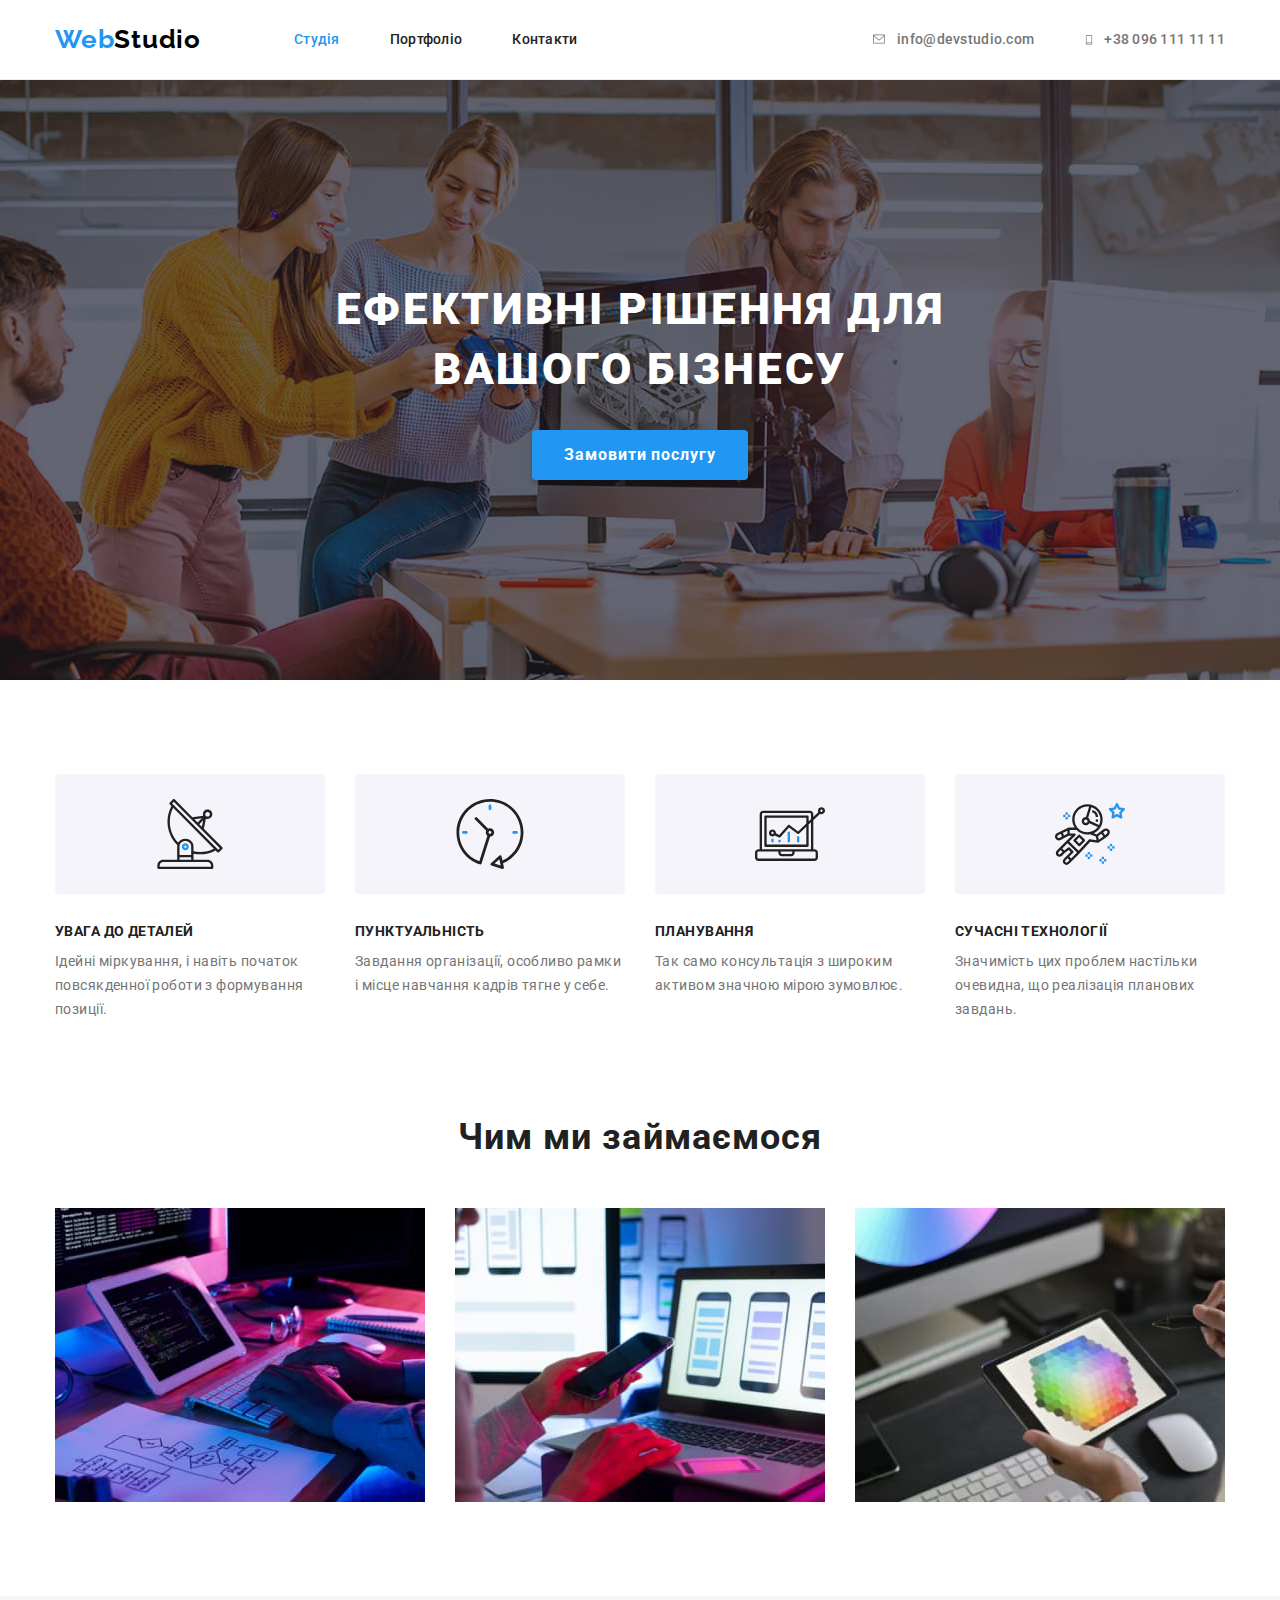
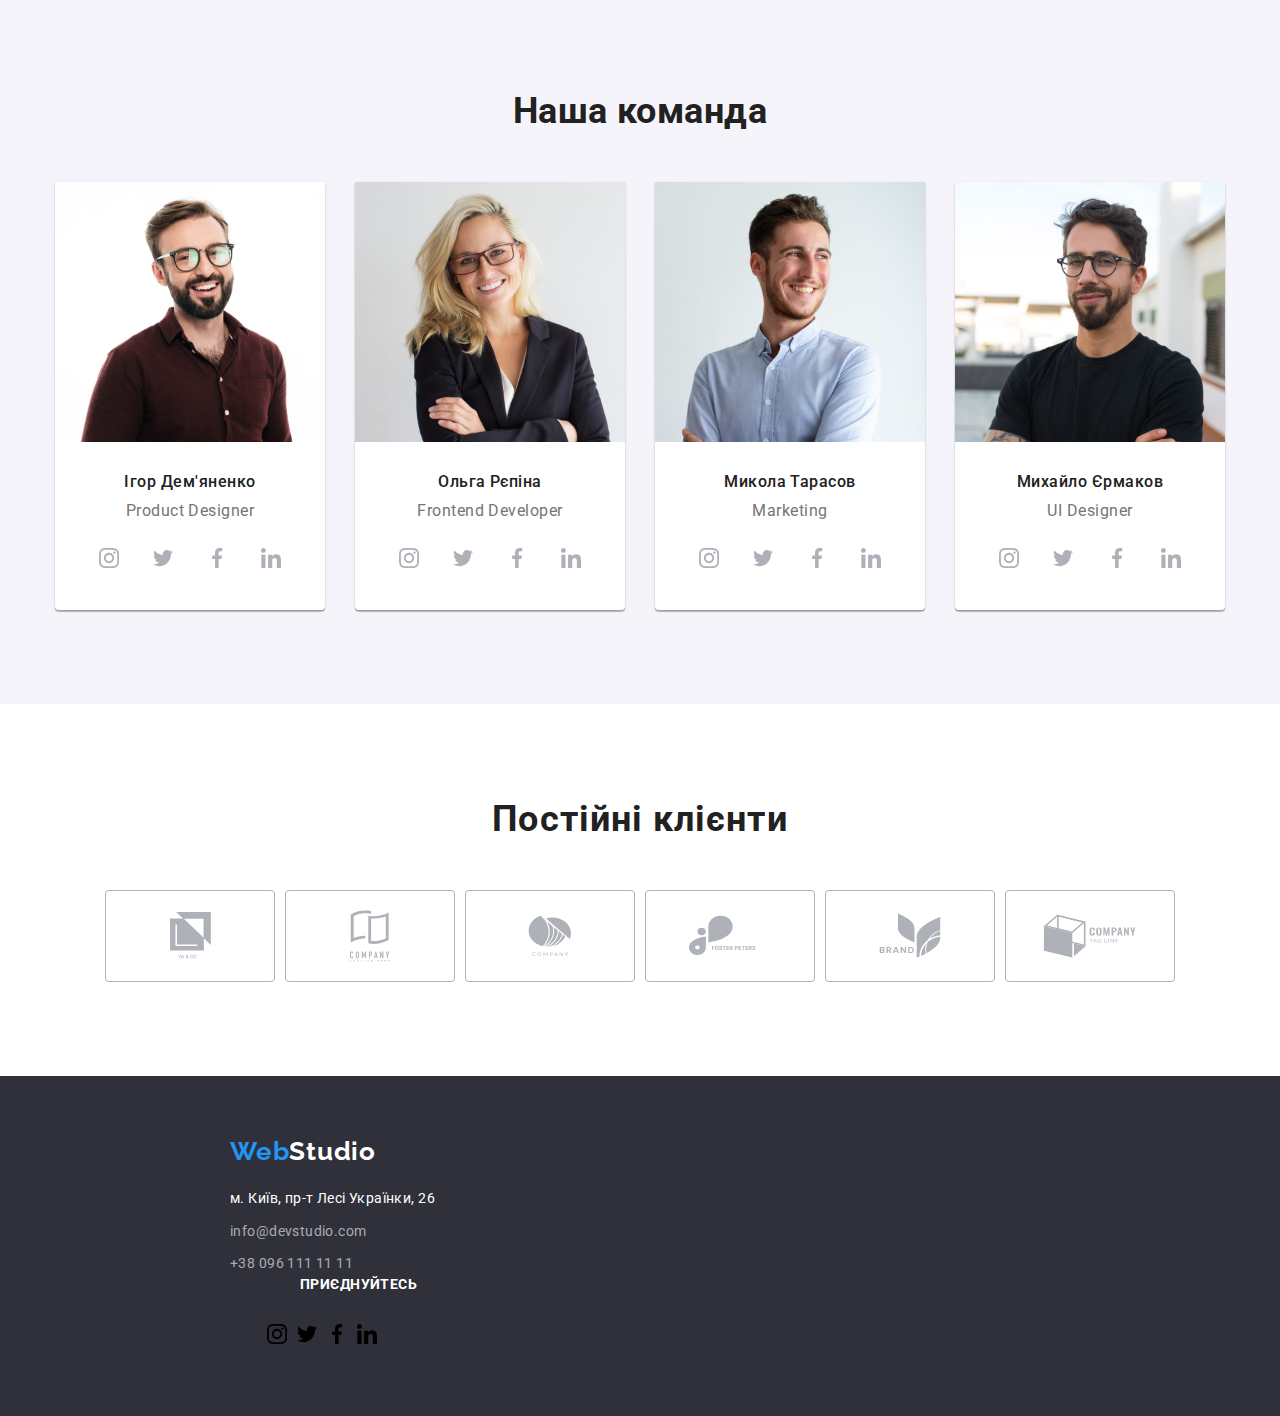
==== index.html @ 55ed0ce5 "07.09.2022" ====
<!DOCTYPE html>
<html lang="uk">

    <head>
        <meta charset="UTF-8">
        <meta http-equiv="X-UA-Compatible" content="IE=edge">
        <meta name="viewport" content="width=device-width, initial-scale=1.0">
        <title>WebStudio</title>
        <link rel="stylesheet" href="https://cdn.jsdelivr.net/npm/modern-normalize@1.1.0/modern-normalize.min.css">
        <link rel="preconnect" href="https://fonts.googleapis.com">
        <link rel="preconnect" href="https://fonts.gstatic.com" crossorigin>
        <link
            href="https://fonts.googleapis.com/css2?family=Raleway:wght@700&family=Roboto:wght@400;500;700;900&display=swap"
            rel="stylesheet">
        <link rel="stylesheet" href="./css/styles.css">
    </head>

    <body>
        <!-- Навігація -->
        <header class="page-heder-container">
            <div class="container">
                <nav class="page-navigation">
                    <a class="page-logo-heder link " href="./index.html">
                        <span class="page-logo-first">Web</span>Studio
                    </a>
                    <ul class="menu list">
                        <li class="menu-item"> <a class="menu-link link current" href="./index.html">Студія</a></li>
                        <li class="menu-item"> <a class="menu-link link" href="./portfolio.html">Портфоліо</a></li>
                        <li class="menu-item"> <a class="menu-link link" href="./index.html">Контакти</a></li>
                    </ul>
                </nav>
                <!-- Контакти -->
                <ul class="list contact-heder">
                    <li class="cotact-item-address"><a class="contact-mail-address contact-link-heder link"
                            href="mailto:info@devstudio.com"> <svg class="mail" lang="en" aria-label="envelope icon"
                                width="16px" height="12px">
                                <use href="./images/icons.svg#icon-envelope">

                                </use>
                            </svg> info@devstudio.com</a></li>
                    <li><a class="contact-phone-number contact-link-heder link" href="tel:+380961111111">
                            <svg class="phone" lang="en" aria-label="smartphonee icon" width="10px" height="16px">
                                <use href="./images/icons.svg#icon-smartphone">

                                </use>
                            </svg>+38 096 111 11 11</a></li>
                </ul>
            </div>
        </header>
        <main>
            <!-- Замовити послугу -->

            <section class="hero-section">
                <div class="container">
                    <h1 class="hero-titel">Ефективні рішення для вашого бізнесу</h1>
                    <button class="hero-button" type="button">Замовити послугу</button>
                </div>
            </section>

            <section class="description section">
                <div class="container">
                    <h2 class="visually-hidden">Опис діяльності компанії</h2>
                    <ul class="description-list list">
                        <li class="description-item">
                            <div class="description-icon">
                                <svg class="description-icon-logo" width="70px" height="70px">
                                    <use href="./images/icons.svg#icon-antenna"></use>
                                </svg>
                            </div>
                            <h3 class="description-subtitle">Увага до деталей</h3>
                            <p class="description-text">Ідейні міркування, і навіть початок повсякденної роботи з
                                формування
                                позиції.</p>
                        </li>
                        <li class="description-item">
                            <div class="description-icon">
                                <svg class="description-icon-logo" width="70px" height="70px">
                                    <use href="./images/icons.svg#icon-clock"></use>
                                </svg>
                            </div>
                            <h3 class="description-subtitle">Пунктуальність</h3>
                            <p class="description-text">Завдання організації, особливо рамки і місце навчання кадрів
                                тягне у
                                себе.</p>
                        </li>
                        <li class="description-item">
                            <div class="description-icon">
                                <svg class="description-icon-logo" width="70px" height="70px">
                                    <use href="./images/icons.svg#icon-diagram"></use>
                                </svg>
                            </div>
                            <h3 class="description-subtitle">Планування</h3>
                            <p class="description-text">Так само консультація з широким активом значною мірою зумовлює.
                            </p>
                        </li>
                        <li class="description-item">
                            <div class="description-icon">
                                <svg class="description-icon-logo" width="70px" height="70px">
                                    <use href="./images/icons.svg#icon-astronaut"></use>
                                </svg>
                            </div>
                            <h3 class="description-subtitle">Сучасні технології</h3>
                            <p class="description-text">Значимість цих проблем настільки очевидна, що реалізація
                                планових
                                завдань.</p>
                        </li>
                    </ul>
                </div>
            </section>
            <!-- Чим ми займаємося -->
            <section class="act section">
                <div class="container">
                    <h2 class=" act-title">Чим ми займаємося</h2>
                    <ul class="act-list list">
                        <li class="act-item">
                            <img src="./images/box1.jpg" alt="Робоче місце програмувальника" width="370" height="294">
                        </li>
                        <li class="act-item">
                            <img src="./images/box2.jpg" alt="Розробка чи налаштування застосунку до смартфона"
                                width="370" height="294">
                        </li>
                        <li class="act-item">
                            <img src="./images/box3.jpg" alt="Підбір кольору елементів сторінки на планшеті" width="370"
                                height="294">
                        </li>
                    </ul>
                </div>
            </section>
            <!-- Наша команда -->
            <section class="team section">
                <div class="container">
                    <h2 class="team-title">Наша команда</h2>
                    <ul class="team-list list">
                        <li class="team-item">
                            <img src="./images/img1.jpg" alt="Ігор Дем'яненко-Product Designer" width="270"
                                height="260">
                            <div class="team-item-pad">
                                <h3 class="team-subtitle">Ігор Дем'яненко</h3>
                                <p class="team-text" lang="en">Product Designer</p>
                                <ul class="social-list list">
                                    <li class="social-list-item">
                                        <a href="" class="social-list-link">
                                            <svg class="social-list-icon" lang="en" aria-label="instagram icon"
                                                width="20px" height="20px">
                                                <use href="./images/icons.svg#icon-instagram"></use>
                                            </svg>
                                        </a>
                                    </li>
                                    <li class="social-list-item">
                                        <a href="" class="social-list-link">
                                            <svg class="social-list-icon" lang="en" aria-label="twitter icon"
                                                width="20px" height="20px">
                                                <use href="./images/icons.svg#icon-twitter"></use>
                                            </svg>
                                        </a>
                                    </li>
                                    <li class="social-list-item">
                                        <a href="" class="social-list-link">
                                            <svg class="social-list-icon" lang="en" aria-label="facebook icon"
                                                width="20px" height="20px">
                                                <use href="./images/icons.svg#icon-facebook"></use>
                                            </svg>
                                        </a>
                                    </li>
                                    <li class="social-list-item">
                                        <a href="" class="social-list-link">
                                            <svg class="social-list-icon" lang="en" aria-label="linkedin icon"
                                                width="20px" height="20px">
                                                <use href="./images/icons.svg#icon-linkedin"></use>
                                            </svg>
                                        </a>
                                    </li>
                                </ul>
                            </div>
                        </li>
                        <li class="team-item">
                            <img src="./images/img2.jpg" alt="Ольга Рєпіна-Frontend Developer" width="270" height="260">
                            <div class="team-item-pad">
                                <h3 class="team-subtitle">Ольга Рєпіна</h3>
                                <p class="team-text" lang="en">Frontend Developer</p>
                                <ul class="social-list list">
                                    <li class="social-list-item">
                                        <a href="" class="social-list-link">
                                            <svg class="social-list-icon" lang="en" aria-label="instagram icon"
                                                width="20px" height="20px">
                                                <use href="./images/icons.svg#icon-instagram"></use>
                                            </svg>
                                        </a>
                                    </li>
                                    <li class="social-list-item">
                                        <a href="" class="social-list-link">
                                            <svg class="social-list-icon" lang="en" aria-label="twitter icon"
                                                width="20px" height="20px">
                                                <use href="./images/icons.svg#icon-twitter"></use>
                                            </svg>
                                        </a>
                                    </li>
                                    <li class="social-list-item">
                                        <a href="" class="social-list-link">
                                            <svg class="social-list-icon" lang="en" aria-label="facebook icon"
                                                width="20px" height="20px">
                                                <use href="./images/icons.svg#icon-facebook"></use>
                                            </svg>
                                        </a>
                                    </li>
                                    <li class="social-list-item">
                                        <a href="" class="social-list-link">
                                            <svg class="social-list-icon" lang="en" aria-label="linkedin icon"
                                                width="20px" height="20px">
                                                <use href="./images/icons.svg#icon-linkedin"></use>
                                            </svg>
                                        </a>
                                    </li>
                                </ul>
                            </div>
                        </li>
                        <li class="team-item">
                            <img src="./images/img3.jpg" alt="Микола Тарасов-Marketing" width="270" height="260">
                            <div class="team-item-pad">
                                <h3 class="team-subtitle">Микола Тарасов</h3>
                                <p class="team-text" lang="en">Marketing</p>
                                <ul class="social-list list">
                                    <li class="social-list-item">
                                        <a href="" class="social-list-link">
                                            <svg class="social-list-icon" lang="en" aria-label="instagram icon"
                                                width="20px" height="20px">
                                                <use href="./images/icons.svg#icon-instagram"></use>
                                            </svg>
                                        </a>
                                    </li>
                                    <li class="social-list-item">
                                        <a href="" class="social-list-link">
                                            <svg class="social-list-icon" lang="en" aria-label="twitter icon"
                                                width="20px" height="20px">
                                                <use href="./images/icons.svg#icon-twitter"></use>
                                            </svg>
                                        </a>
                                    </li>
                                    <li class="social-list-item">
                                        <a href="" class="social-list-link">
                                            <svg class="social-list-icon" lang="en" aria-label="facebook icon"
                                                width="20px" height="20px">
                                                <use href="./images/icons.svg#icon-facebook"></use>
                                            </svg>
                                        </a>
                                    </li>
                                    <li class="social-list-item">
                                        <a href="" class="social-list-link">
                                            <svg class="social-list-icon" lang="en" aria-label="linkedin icon"
                                                width="20px" height="20px">
                                                <use href="./images/icons.svg#icon-linkedin"></use>
                                            </svg>
                                        </a>
                                    </li>
                                </ul>
                            </div>
                        </li>
                        <li class="team-item">
                            <img src="./images/img4.jpg" alt="Михайло Єрмаков-UI Designer" width="270" height="260">
                            <div class="team-item-pad">
                                <h3 class="team-subtitle">Михайло Єрмаков</h3>
                                <p class="team-text" lang="en">UI Designer</p>
                                <ul class="social-list list">
                                    <li class="social-list-item">
                                        <a href="" class="social-list-link">
                                            <svg class="social-list-icon" lang="en" aria-label="instagram icon"
                                                width="20px" height="20px">
                                                <use href="./images/icons.svg#icon-instagram"></use>
                                            </svg>
                                        </a>
                                    </li>
                                    <li class="social-list-item">
                                        <a href="" class="social-list-link">
                                            <svg class="social-list-icon" lang="en" aria-label="twitter icon"
                                                width="20px" height="20px">
                                                <use href="./images/icons.svg#icon-twitter"></use>
                                            </svg>
                                        </a>
                                    </li>
                                    <li class="social-list-item">
                                        <a href="" class="social-list-link">
                                            <svg class="social-list-icon" lang="en" aria-label="facebook icon"
                                                width="20px" height="20px">
                                                <use href="./images/icons.svg#icon-facebook"></use>
                                            </svg>
                                        </a>
                                    </li>
                                    <li class="social-list-item">
                                        <a href="" class="social-list-link">
                                            <svg class="social-list-icon" lang="en" aria-label="linkedin icon"
                                                width="20px" height="20px">
                                                <use href="./images/icons.svg#icon-linkedin"></use>
                                            </svg>
                                        </a>
                                    </li>
                                </ul>
                            </div>
                        </li>
                    </ul>
                </div>
            </section>
            <section class="clients section">
                <div class="container">
                    <h2 class="clients-titel">Постійні клієнти</h2>
                    <ul class="clients-list list">
                        <li class="clients-list-item">
                            <a href="" class="clients-list-link">
                                <svg class="clients-list-icon" lang="en" aria-label="clients icon" width="41px"
                                    height="46.7px">
                                    <use href="./images/icons.svg#icon-client-one"></use>
                                </svg>
                            </a>
                        </li>
                        <li class="clients-list-item">
                            <a href="" class="clients-list-link">
                                <svg class="clients-list-icon" lang="en" aria-label="clients icon" width="40px"
                                    height="52px">
                                    <use href="./images/icons.svg#icon-client-two"></use>
                                </svg>
                            </a>
                        </li>
                        <li class="clients-list-item">
                            <a href="" class="clients-list-link">
                                <svg class="clients-list-icon" lang="en" aria-label="clients icon" width="43.46px"
                                    height="41.18px">
                                    <use href="./images/icons.svg#icon-client-three"></use>
                                </svg>
                            </a>
                        </li>
                        <li class="clients-list-item">
                            <a href="" class="clients-list-link">
                                <svg class="clients-list-icon" lang="en" aria-label="clients icon" width="84.44px"
                                    height="40.62px">
                                    <use href="./images/icons.svg#icon-client-four"></use>
                                </svg>
                            </a>
                        </li>
                        <li class="clients-list-item">
                            <a href="" class="clients-list-link">
                                <svg class="clients-list-icon" lang="en" aria-label="clients icon" width="62.54px"
                                    height="45.43px">
                                    <use href="./images/icons.svg#icon-client-five"></use>
                                </svg>
                            </a>
                        </li>
                        <li class="clients-list-item">
                            <a href="" class="clients-list-link">
                                <svg class="clients-list-icon" lang="en" aria-label="clients icon" width="93.79px"
                                    height="43.93px">
                                    <use href="./images/icons.svg#icon-client-six"></use>
                                </svg>
                            </a>
                        </li>
                    </ul>
                </div>
            </section>
        </main>
        <!-- Футер -->
        <footer class="footer-decorat">
           
                 <div class="container"> <a class="page-logo-footer link" href="./index.html">
                    <span class="page-logo-first">Web</span>Studio
                </a>
                <div class="footer-flex">
                <address class="address-footer">
                    <ul class="address-footer-list list">
                        <li class="footer-address-item"><a class="footer-address-link footer-contacts link"
                                href="https://goo.gl/maps/dowzJcaxnXLUM9bZ6" target="_blank"
                                rel="noreferrer noopener">м.
                                Київ, пр-т Лесі Українки, 26</a></li>
                        <li class="footer-address-item"><a class="footer-mail-address footer-contacts link"
                                href="mailto:info@devstudio.com">info@devstudio.com</a></li>
                        <li class="footer-address-item"><a class="footer-phone-number footer-contacts link"
                                href="tel:+380961111111">+38 096 111 11
                                11</a></li>
                    </ul>
                </address>
            </div>
            
            <div class="footer-social">
                <h4 class="footer-titel">ПРИЄДНУЙТЕСЬ</h4>
                <ul class="footer-social-list list">
                    <li class="footer-social-list-item">
                        <a href="" class="footer-social-list-link">
                            <svg class="footer-social-list-icon" lang="en" aria-label="instagram icon" width="20px"
                                height="20px">
                                <use href="./images/icons.svg#icon-instagram"></use>
                            </svg>
                        </a>
                    </li>
                    <li class="footer-social-list-item">
                        <a href="" class="footer-social-list-link">
                            <svg class="footer-social-list-icon" lang="en" aria-label="twitter icon" width="20px"
                                height="20px">
                                <use href="./images/icons.svg#icon-twitter"></use>
                            </svg>
                        </a>
                    </li>
                    <li class="footer-social-list-item">
                        <a href="" class="footer-social-list-link">
                            <svg class="footer-social-list-icon" lang="en" aria-label="facebook icon" width="20px"
                                height="20px">
                                <use href="./images/icons.svg#icon-facebook"></use>
                            </svg>
                        </a>
                    </li>
                    <li class="footer-social-list-item">
                        <a href="" class="footer-social-list-link">
                            <svg class="footer-social-list-icon" lang="en" aria-label="linkedin icon" width="20px"
                                height="20px">
                                <use href="./images/icons.svg#icon-linkedin"></use>
                            </svg>
                        </a>
                    </li>
                </ul>
            </div>
        </div>
        </footer>


    </body>

</html>
---- css/styles.css ----
/* Загальні */
:root{
    --primary-body-color:#FFFFFF;
    --secondary-body-color:#2F303A;
    --third-section-color: #F5F4FA;
    --primary-font: 'Roboto', sans-serif;
    --secondary-font: 'Raleway', sans-serif;
    --primary-text-color-dark: #212121;
    --secondary-text-color-dark:#757575;
    --primary-text-color-light: #FFFFFF;
    --secondary-text-color-light: rgba(255, 255, 255, 0.6);
    --logo-color-first-part: #2196F3;
    --heder-logo-color-second-part:#000000;
    --accent-color:#2196F3;
    --backgraund-color-btn:#2196F3;
    --accent-backgraund-color-btn: #188CE8;
    --border-color: #EEEEEE;
    --icon-color: #AFB1B8;
}
h1,
h2, 
h3,
h4,
h5,
h6, 
p {margin-top: 0;
margin-bottom: 0;}
ul {margin-top: 0;
margin-bottom: 0;
padding-left: 0;}
.link {
    text-decoration: none;
    padding-left: 0;
    margin: 0;
}
.list {
    list-style: none;
}
img 
{display: block;
    max-width: 100%;
    height: auto;
}
button{cursor: pointer;
font-family: inherit;
border: none;
background-color: none;}

body
{background-color: var(--primary-body-color);
font-family: var(--primary-font);
color: var(--primary-text-color-dark);
font-size: 14px;
letter-spacing: 0.03em;
}

.container {
    width: 1200px;
    margin-left: auto;
    margin-right: auto;
    padding-left: 15px;
    padding-right: 15px;
}
.section {padding-top: 94px;
    padding-bottom: 94px;}
/* Навігація */
/* Навігація Логотип */
.page-heder-container {
    display:flex;
align-items: center;
height: 80px;
border-bottom: 1px solid #ECECEC;}
.page-heder-container .container {display: flex;
    align-items: center;}

.page-navigation{display:flex;
align-items: center;
margin-right:auto;}

.page-logo-heder{
    font-family: var(--secondary-font);
    font-weight: 700;
    font-size: 26px;
    line-height: 1.19;
    letter-spacing: 0.03em;
    color: var(--heder-logo-color-second-part);
    margin-right: 93px;
}
.page-logo-first{
    color: var(--logo-color-first-part);
}
/* Навігація меню */
.menu
{display: flex;
align-items: center;
column-gap: 50px;
}

.menu-link{ 
    font-weight: 500;
    font-size: 14px;
    line-height: 1.14;
    letter-spacing: 0.02em;
    color: var(--primary-text-color-dark);
    
}
.menu-link:hover,
.menu-link:focus
{
    color: var(--accent-color);
}
.current { color:var(--accent-color);}

/* Навігація контакти */
.contact-heder{display: flex;
    align-items: center;
    
      }
.cotact-item-address { margin-right: 50px;}

.contact-mail-address{
    display: flex;
    align-items: center;
    font-size: 14px;
    line-height: 1.14;
    letter-spacing: 0.02em;
    color: var(--secondary-text-color-dark);
    font-weight: 500;
   
}
.mail, .phone{
fill: currentColor;
margin-right: 10px;
}

.contact-phone-number{
    display: flex;
    align-items: center;
    font-size: 14px;
    line-height: 1.14;
    letter-spacing: 0.02em;
    color: var(--secondary-text-color-dark);
    font-weight: 500;
}
.contact-link-heder:hover,
.contact-link-heder:focus
{
    color: var(--accent-color) 
}

/* Слоган */
.hero-section {
    background-color: var(--secondary-body-color);
    padding-top: 200px;
    padding-bottom: 200px;
    text-align: center;
    background-image: linear-gradient(rgba(47, 48, 58, 0.4), rgba(47, 48, 58, 0.4)), url(../images/bg.jpg);
    background-size: cover;
    background-repeat: no-repeat;
    margin-left: auto;
    margin-right: auto;
    background-position: center;
    max-width: 1600px;

    
}
/* .page-heder-slg-btn{display: flex;
    align-items: center;
    flex-direction: column;}
    text-align: center;   */

/* .slg-btn {
width: 700px;} */
        
    
.hero-titel {
    font-weight: 900;
    font-size: 44px;
    line-height: 1.36;
    text-align: center;
    letter-spacing: 0.06em;
    text-transform: uppercase;
    color: var(--primary-text-color-light);
    width: 696px;
    margin: auto;
    margin-bottom: 30px;
  }
/* Замовити послугу */
.hero-button
{
    font-weight: 700;
    font-size: 16px;
    line-height: 1.88;
    letter-spacing: 0.06em;
    color: var(--primary-text-color-light);
    background-color: var(--backgraund-color-btn);
    box-shadow: 0px 4px 4px rgba(0, 0, 0, 0.15);
    border-radius: 4px;
    padding: 10px 32px;
    }

.hero-button:hover,
.hero-button:focus { background-color: var(--accent-backgraund-color-btn);}

/* Опис діяльності компанії */

.description-list {
display: flex;
justify-content: center;
gap: 30px;
}
/* .description {margin-top: 174px;} */
.description-icon {
    display: flex;
  background-color: var(--third-section-color);
   align-items: center;
  justify-content: center;
  margin-bottom: 30px;
 border-radius: 4px;
 width: 270px;
 height: 120px;

}
.visually-hidden {
  position: absolute;
    white-space: nowrap;
    width: 1px;
    height: 1px;
    overflow: hidden;
    border: 0;
    padding: 0;
    clip: rect(0 0 0 0);
    clip-path: inset(50%);
    margin: -1px;
}
.description-subtitle {
    font-weight: 700;
    font-size: 14px;
    line-height: 1.14;
    letter-spacing: 0.03em;
    text-transform: uppercase;
    color: var(--primary-text-color-dark);
}

.description-text{
    font-weight: 400;
    font-size: 14px;
    line-height: 1.71;
    letter-spacing: 0.03em;
    color: var(--secondary-text-color-dark);
    margin-top: 10px;
}

.act {padding-top: 0;}
.act-list {display: flex;
    gap: 30px;}
.act-title{
    font-weight: 700;
    font-size: 36px;
    line-height: 1.17;
    text-align: center;
    letter-spacing: 0.03em;
    color:var(--primary-text-color-dark);
    margin-bottom: 50px;
}

/* Наша колманда */

.team{
    background-color: var(--third-section-color);
    }
.team-title {
font-weight: 700;
font-size: 36px;
line-height: 42px;
text-align: center;
margin-bottom: 50px;
}
.team-list {display: flex;
    gap: 30px;

}

.team-item{background: var(--primary-body-color);
    /* material shadow v1 */

    box-shadow: 0px 1px 3px rgba(0, 0, 0, 0.12), 0px 1px 1px rgba(0, 0, 0, 0.14), 0px 2px 1px rgba(0, 0, 0, 0.2);
    border-radius: 0px 0px 4px 4px;}
    .team-item-pad {
        padding-top: 30px;
        padding-bottom: 30px;
        text-align: center;}
.team-subtitle{
    font-weight: 500;
    font-size: 16px;
    line-height: 1.19;
    letter-spacing: 0.03em;
    color:var(--primary-text-color-dark);
    
    
}

.team-text{
    font-weight: 400;
    font-size: 16px;
    line-height: 1.19;
    letter-spacing: 0.03em;
    color: var(--secondary-text-color-dark);
    margin-top: 10px;
    margin-bottom: 16px;
}


.social-list {
    display: flex;
    justify-content: center;
    column-gap: 10px;

}
.social-list-link {
    display: flex;
    align-items: center;
    justify-content: center;
    width: 44px;
    height: 44px;
    border-radius: 50%;
   
}
.social-list-link:focus,
.social-list-link:hover {
    background-color: var(--accent-color);
}

.social-list-icon {
     fill: var(--icon-color);
}
 
.social-list-link:focus .social-list-icon,
.social-list-link:hover .social-list-icon
{fill: var(--primary-text-color-light);}

/*Постійні клієнти*/
.clients-titel {
    font-weight: 700;
    font-size: 36px;
    line-height: 42px;
    text-align: center;
    letter-spacing: 0.03em;
    color: var(--primary-text-color-dark);
    margin-bottom: 50px
}
.clients-list {
    display: flex;
    justify-content: center;
    column-gap: 10px;
}

.clients-list-link {
    display: flex;
    align-items: center;
    justify-content: center;
    width: 170px;
    height: 92px;
    border: 1px solid var(--icon-color);
    border-radius: 4px;
}

.clients-list-icon {
    fill: var(--icon-color);
}

.clients-list-link:hover .clients-list-icon,
.clients-list-link:focus .clients-list-icon {
    fill: var(--accent-color);
}
/* футер */
/* display: flex;
flex-direction: column;  height: 252px; */

.footer-decorat{ 
    display: flex;
    background-color: var(--secondary-body-color);
    padding: 60px 0;
    max-width: 1600px;
    margin-left: auto;
    margin-right: auto;
    padding-left: 215px;
   
}

.page-logo-footer{
    font-family: var(--secondary-font);
    font-style: normal;
    font-weight: 700;
    font-size: 26px;
    line-height: 1.19;
    letter-spacing: 0.03em;
    color: var(--primary-text-color-light);
   
   
}
.address-footer {  margin-top: 20px; }
.footer-address-item {
    margin-bottom: 9px;
    }
    .footer-address-item:last-child {
        margin-bottom: 0;
    }
.footer-address-link{
    font-style: normal;
    font-weight: 400;
    font-size: 14px;
    line-height: 1.71;
    letter-spacing: 0.03em;
    color: var(--primary-text-color-light); 
  
    
}
 .footer-mail-address{
    font-style: normal;
    font-weight: 400;
    font-size: 14px;
    line-height: 1.71;
    letter-spacing: 0.03em;
    color: var(--secondary-text-color-light);
 } 
 .footer-phone-number{
    font-style: normal;
    font-weight: 400;
    font-size: 14px;
    line-height: 1.71;
    letter-spacing: 0.03em;
    color: var(--secondary-text-color-light);
 }
 .footer-contacts:hover,
  .footer-contacts:focus
  {
    color: var(--accent-color);
  }
.footer-social-list-icon{
  display: flex;
    /* padding-right: px;
    padding-top: px;   */
}
.footer-social {
    width: 206px;
    height: 80px;
    margin-left: 70px;
}
.footer-flex{
    display: flex;
    align-items: baseline;
  }
  .footer-social-list{
    
    display: flex;
    align-items: center;
    justify-content: center;
    width: 44px;
    height: 44px;
    border-radius: 50%;
  }
  .footer-titel {
    font-weight: 700;
    font-size: 14px;
    line-height: 16px;
    letter-spacing: 0.03em;
    text-transform: uppercase;
    color: var(--primary-text-color-light);
    margin-bottom: 20px;
  }
.footer-social-list{
    gap: 10px;
}
/* Портфоліо */
/* Фільтр */
    .filter-list{display: flex; align-items: center;
       justify-content: center; column-gap:8px;
       
       margin-bottom: 50px;
    }
.filter-button{
    font-weight: 500;
    font-size: 16px;
    line-height: 1.63;
    padding: 6px 22px;
    border-radius: 4px;
    text-align: center;
    letter-spacing: 0.03em;
    color: var(--primary-text-color-dark);
    background: var(--third-section-color);
}
.filter-button:hover,
.filter-button:active,
.filter-buttonitem:focus{
    background-color: var(--accent-color);
    color: var(--primary-text-color-light);
    box-shadow: 0px 3px 1px rgba(0, 0, 0, 0.1), 0px 1px 2px rgba(0, 0, 0, 0.08), 0px 2px 2px rgba(0, 0, 0, 0.12);
   }
   .portfolio-list {display: flex; flex-basis: calc((100%-60px)/3);
    gap: 30px; flex-wrap: wrap;
}
    .portfolio-point{
        padding: 20px 24px;
        border: 1px solid var(--border-color);

    }
.portfolio-subtitle{
    font-weight: 700;
    font-size: 18px;
    line-height: 2;
    letter-spacing: 0.06em;
    color: var(--primary-text-color-dark);
    margin-bottom: 4px; 
    
    } 
.portfolio-text{
    font-weight: 400;
    font-size: 16px;
    line-height: 1.88;
    letter-spacing: 0.03em;
    color: var(--secondary-text-color-dark);
       }

       .portfolio-link {
        
       }
    .portfolio-link :hover,
    .portfolio-link :focus {
        box-shadow: 0px 1px 1px rgba(0, 0, 0, 0.12),
  0px 4px 4px rgba(0, 0, 0, 0.06),
  1px 4px 6px rgba(0, 0, 0, 0.16);

    }
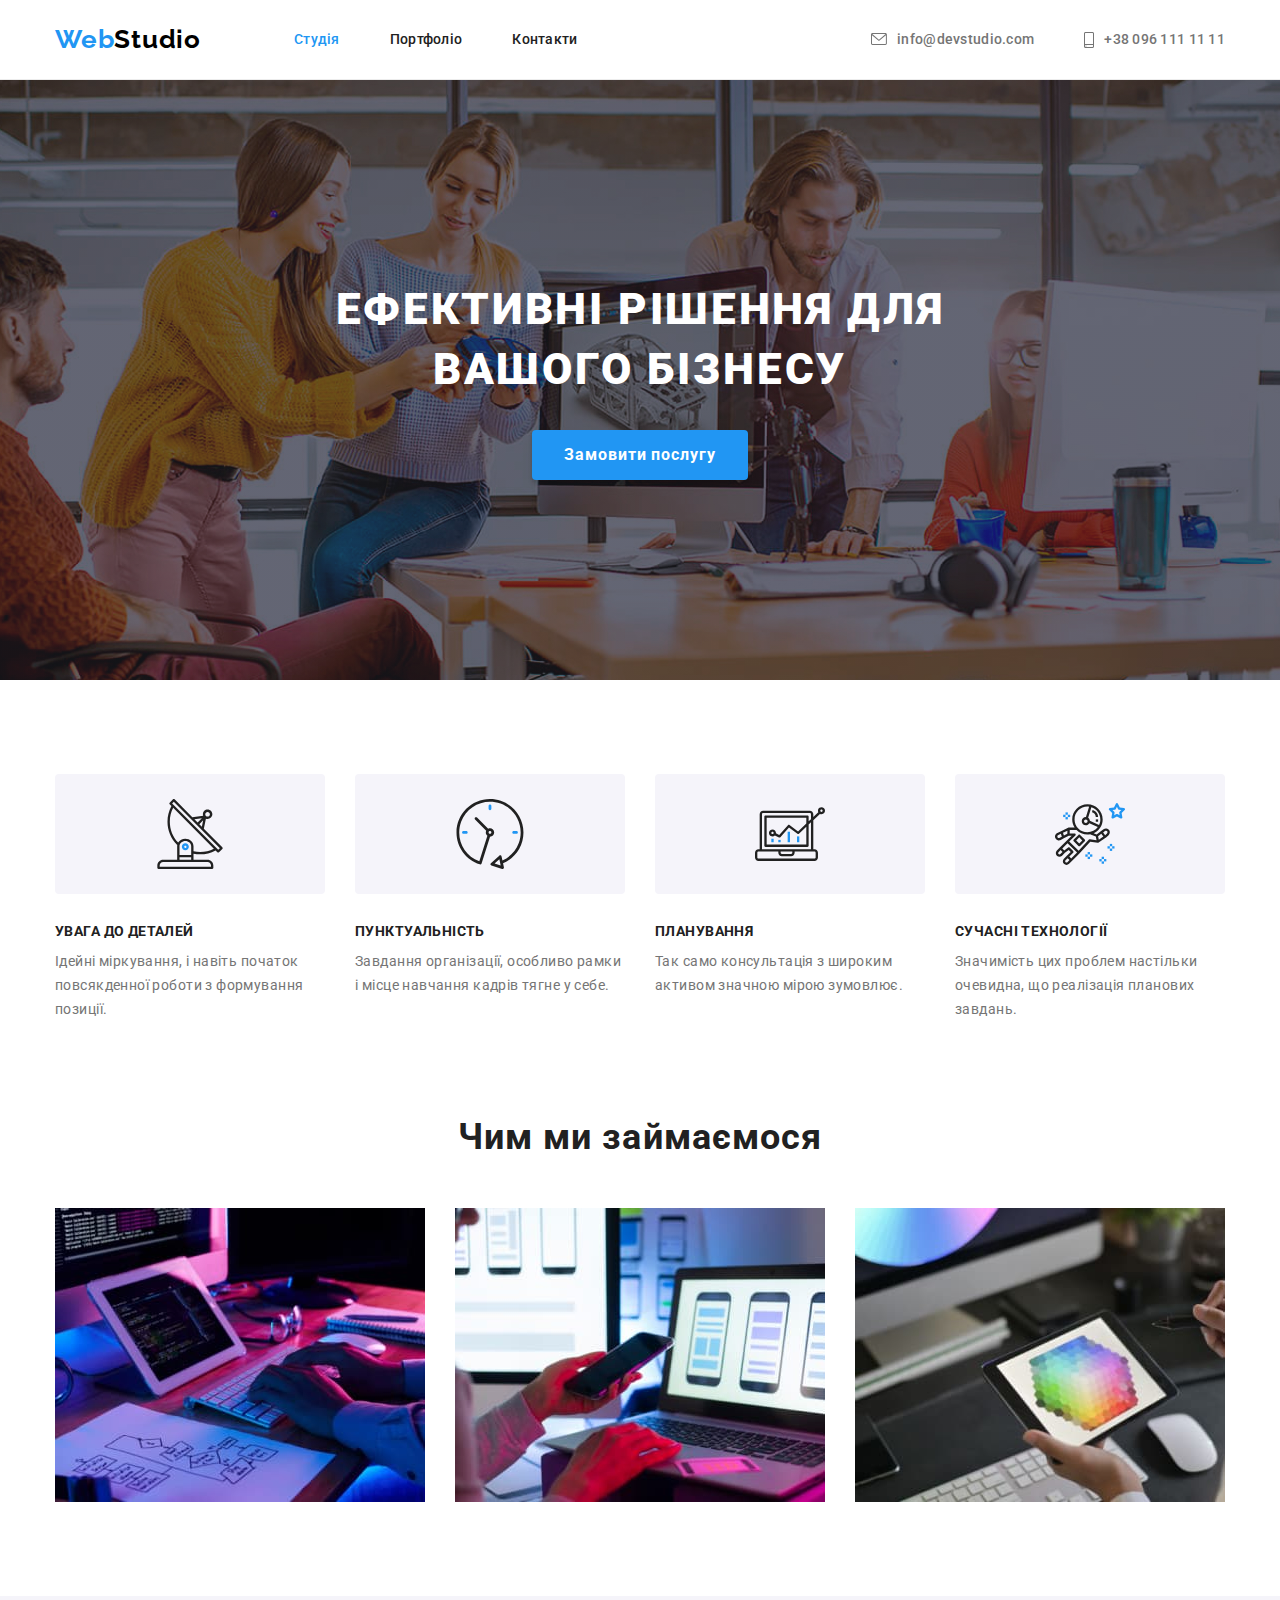
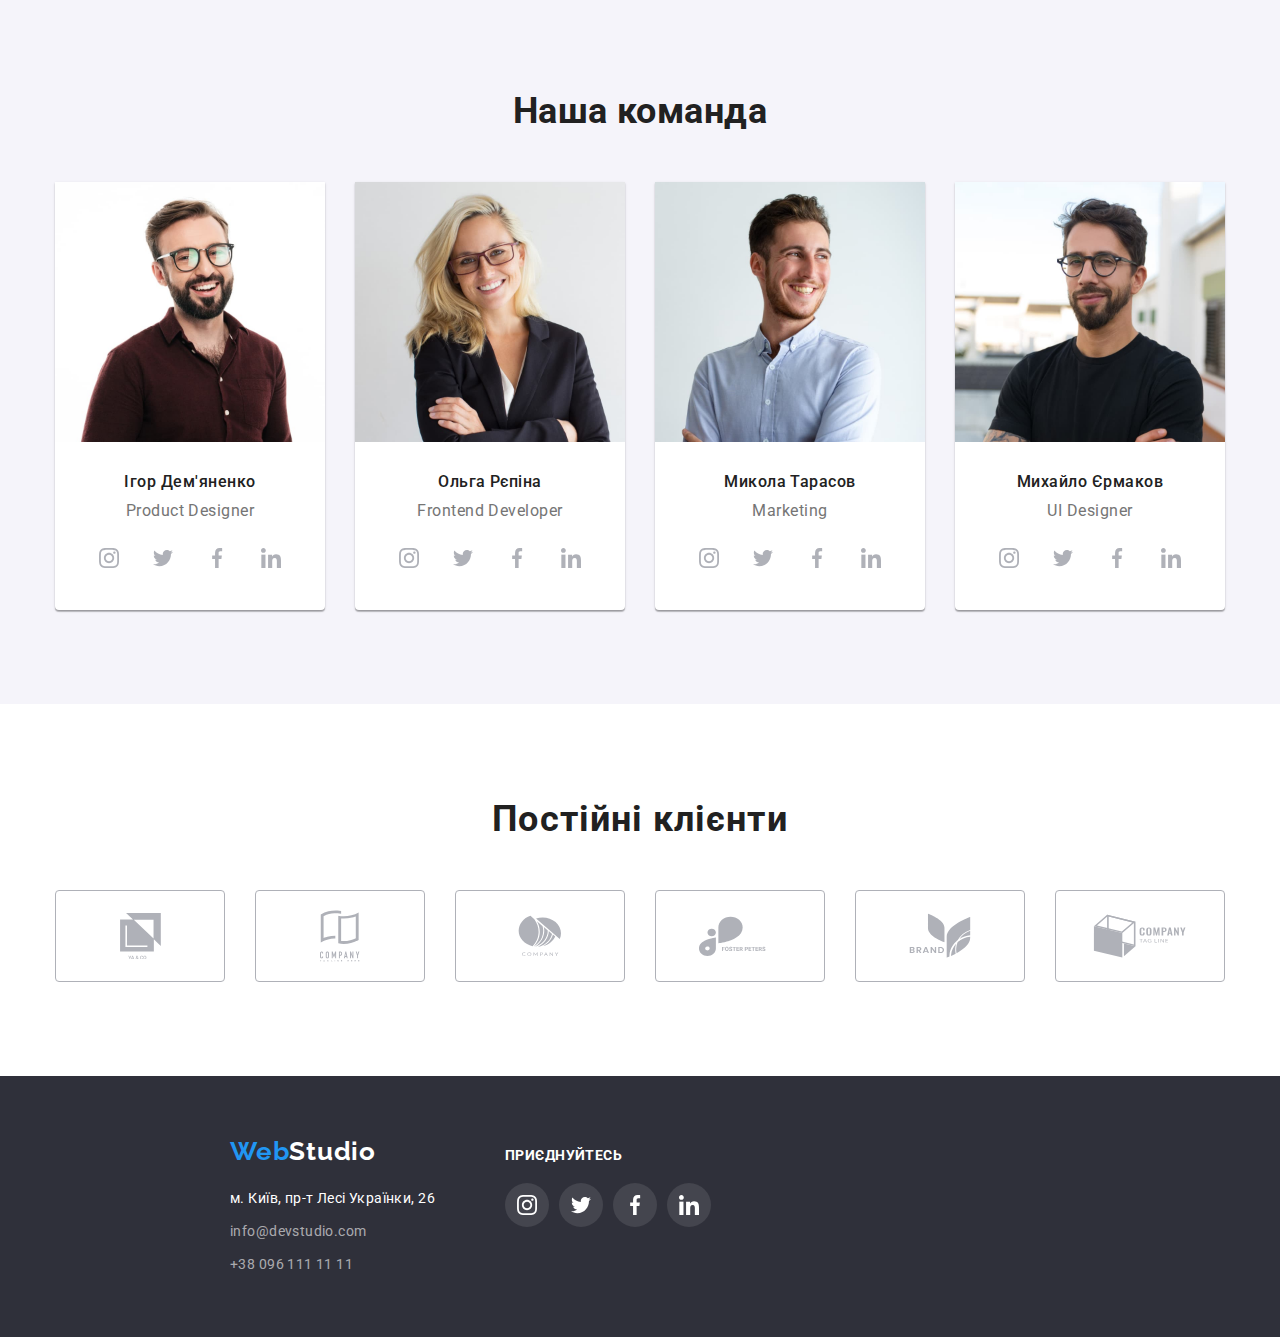
==== commit 2341733f: "hw 4 08.09.2022" ====
--- a/index.html
+++ b/index.html
@@ -33,13 +33,13 @@
                 <ul class="list contact-heder">
                     <li class="cotact-item-address"><a class="contact-mail-address contact-link-heder link"
                             href="mailto:info@devstudio.com"> <svg class="mail" lang="en" aria-label="envelope icon"
-                                width="16px" height="12px">
+                                width="16" height="12">
                                 <use href="./images/icons.svg#icon-envelope">
 
                                 </use>
                             </svg> info@devstudio.com</a></li>
                     <li><a class="contact-phone-number contact-link-heder link" href="tel:+380961111111">
-                            <svg class="phone" lang="en" aria-label="smartphonee icon" width="10px" height="16px">
+                            <svg class="phone" lang="en" aria-label="smartphonee icon" width="10" height="16">
                                 <use href="./images/icons.svg#icon-smartphone">
 
                                 </use>
@@ -358,10 +358,11 @@
         <!-- Футер -->
         <footer class="footer-decorat">
            
-                 <div class="container"> <a class="page-logo-footer link" href="./index.html">
+                 <div class="container footer-flex"> 
+                <div>
+                    <a class="page-logo-footer link" href="./index.html">
                     <span class="page-logo-first">Web</span>Studio
                 </a>
-                <div class="footer-flex">
                 <address class="address-footer">
                     <ul class="address-footer-list list">
                         <li class="footer-address-item"><a class="footer-address-link footer-contacts link"
@@ -378,7 +379,7 @@
             </div>
             
             <div class="footer-social">
-                <h4 class="footer-titel">ПРИЄДНУЙТЕСЬ</h4>
+                <p class="footer-titel">ПРИЄДНУЙТЕСЬ</p>
                 <ul class="footer-social-list list">
                     <li class="footer-social-list-item">
                         <a href="" class="footer-social-list-link">
--- a/css/styles.css
+++ b/css/styles.css
@@ -16,6 +16,7 @@
     --accent-backgraund-color-btn: #188CE8;
     --border-color: #EEEEEE;
     --icon-color: #AFB1B8;
+    --icon-backgraund-dark: #44454E;
 }
 h1,
 h2, 
@@ -161,17 +162,10 @@
     margin-right: auto;
     background-position: center;
     max-width: 1600px;
-
-    
-}
-/* .page-heder-slg-btn{display: flex;
-    align-items: center;
-    flex-direction: column;}
-    text-align: center;   */
-
-/* .slg-btn {
-width: 700px;} */
-        
+    height: 600px;
+
+    
+}     
     
 .hero-titel {
     font-weight: 900;
@@ -324,21 +318,19 @@
     width: 44px;
     height: 44px;
     border-radius: 50%;
+    color: var(--icon-color);
    
 }
 .social-list-link:focus,
 .social-list-link:hover {
     background-color: var(--accent-color);
+    color: var(--primary-text-color-light);
 }
 
 .social-list-icon {
-     fill: var(--icon-color);
+     fill: currentColor;
 }
  
-.social-list-link:focus .social-list-icon,
-.social-list-link:hover .social-list-icon
-{fill: var(--primary-text-color-light);}
-
 /*Постійні клієнти*/
 .clients-titel {
     font-weight: 700;
@@ -352,7 +344,7 @@
 .clients-list {
     display: flex;
     justify-content: center;
-    column-gap: 10px;
+    column-gap: 30px;
 }
 
 .clients-list-link {
@@ -363,15 +355,17 @@
     height: 92px;
     border: 1px solid var(--icon-color);
     border-radius: 4px;
+    color: var(--icon-color);
 }
 
 .clients-list-icon {
-    fill: var(--icon-color);
-}
-
-.clients-list-link:hover .clients-list-icon,
-.clients-list-link:focus .clients-list-icon {
-    fill: var(--accent-color);
+    fill: currentColor;
+}
+
+.clients-list-link:hover,
+.clients-list-link:focus {
+    border-color: var(--accent-color);
+    color: var(--accent-color);
 }
 /* футер */
 /* display: flex;
@@ -439,12 +433,9 @@
   }
 .footer-social-list-icon{
   display: flex;
-    /* padding-right: px;
-    padding-top: px;   */
-}
+    }
 .footer-social {
-    width: 206px;
-    height: 80px;
+   
     margin-left: 70px;
 }
 .footer-flex{
@@ -453,25 +444,36 @@
   }
   .footer-social-list{
     
+    display: flex;
+    justify-content: center;
+    gap: 10px;
+  }
+  .footer-titel {
+    font-weight: 700;
+    line-height: 16px;
+    text-transform: uppercase;
+    color: var(--primary-text-color-light);
+    margin-bottom: 20px;
+  }
+  .footer-social-list-icon {
+    fill: currentColor;
+}
+  .footer-social-list-link {
     display: flex;
     align-items: center;
     justify-content: center;
     width: 44px;
     height: 44px;
     border-radius: 50%;
-  }
-  .footer-titel {
-    font-weight: 700;
-    font-size: 14px;
-    line-height: 16px;
-    letter-spacing: 0.03em;
-    text-transform: uppercase;
-    color: var(--primary-text-color-light);
-    margin-bottom: 20px;
-  }
-.footer-social-list{
-    gap: 10px;
-}
+    color: var(--primary-text-color-light);
+    background: var(--icon-backgraund-dark);
+  }
+  .footer-social-list-link:hover,
+  .footer-social-list-link:focus {
+    background-color: var(--accent-color);
+  }
+
+
 /* Портфоліо */
 /* Фільтр */
     .filter-list{display: flex; align-items: center;
@@ -492,7 +494,7 @@
 }
 .filter-button:hover,
 .filter-button:active,
-.filter-buttonitem:focus{
+.filter-button:focus{
     background-color: var(--accent-color);
     color: var(--primary-text-color-light);
     box-shadow: 0px 3px 1px rgba(0, 0, 0, 0.1), 0px 1px 2px rgba(0, 0, 0, 0.08), 0px 2px 2px rgba(0, 0, 0, 0.12);
@@ -523,10 +525,11 @@
        }
 
        .portfolio-link {
+        display: block;
         
        }
-    .portfolio-link :hover,
-    .portfolio-link :focus {
+    .portfolio-link:hover,
+    .portfolio-link:focus {
         box-shadow: 0px 1px 1px rgba(0, 0, 0, 0.12),
   0px 4px 4px rgba(0, 0, 0, 0.06),
   1px 4px 6px rgba(0, 0, 0, 0.16);
